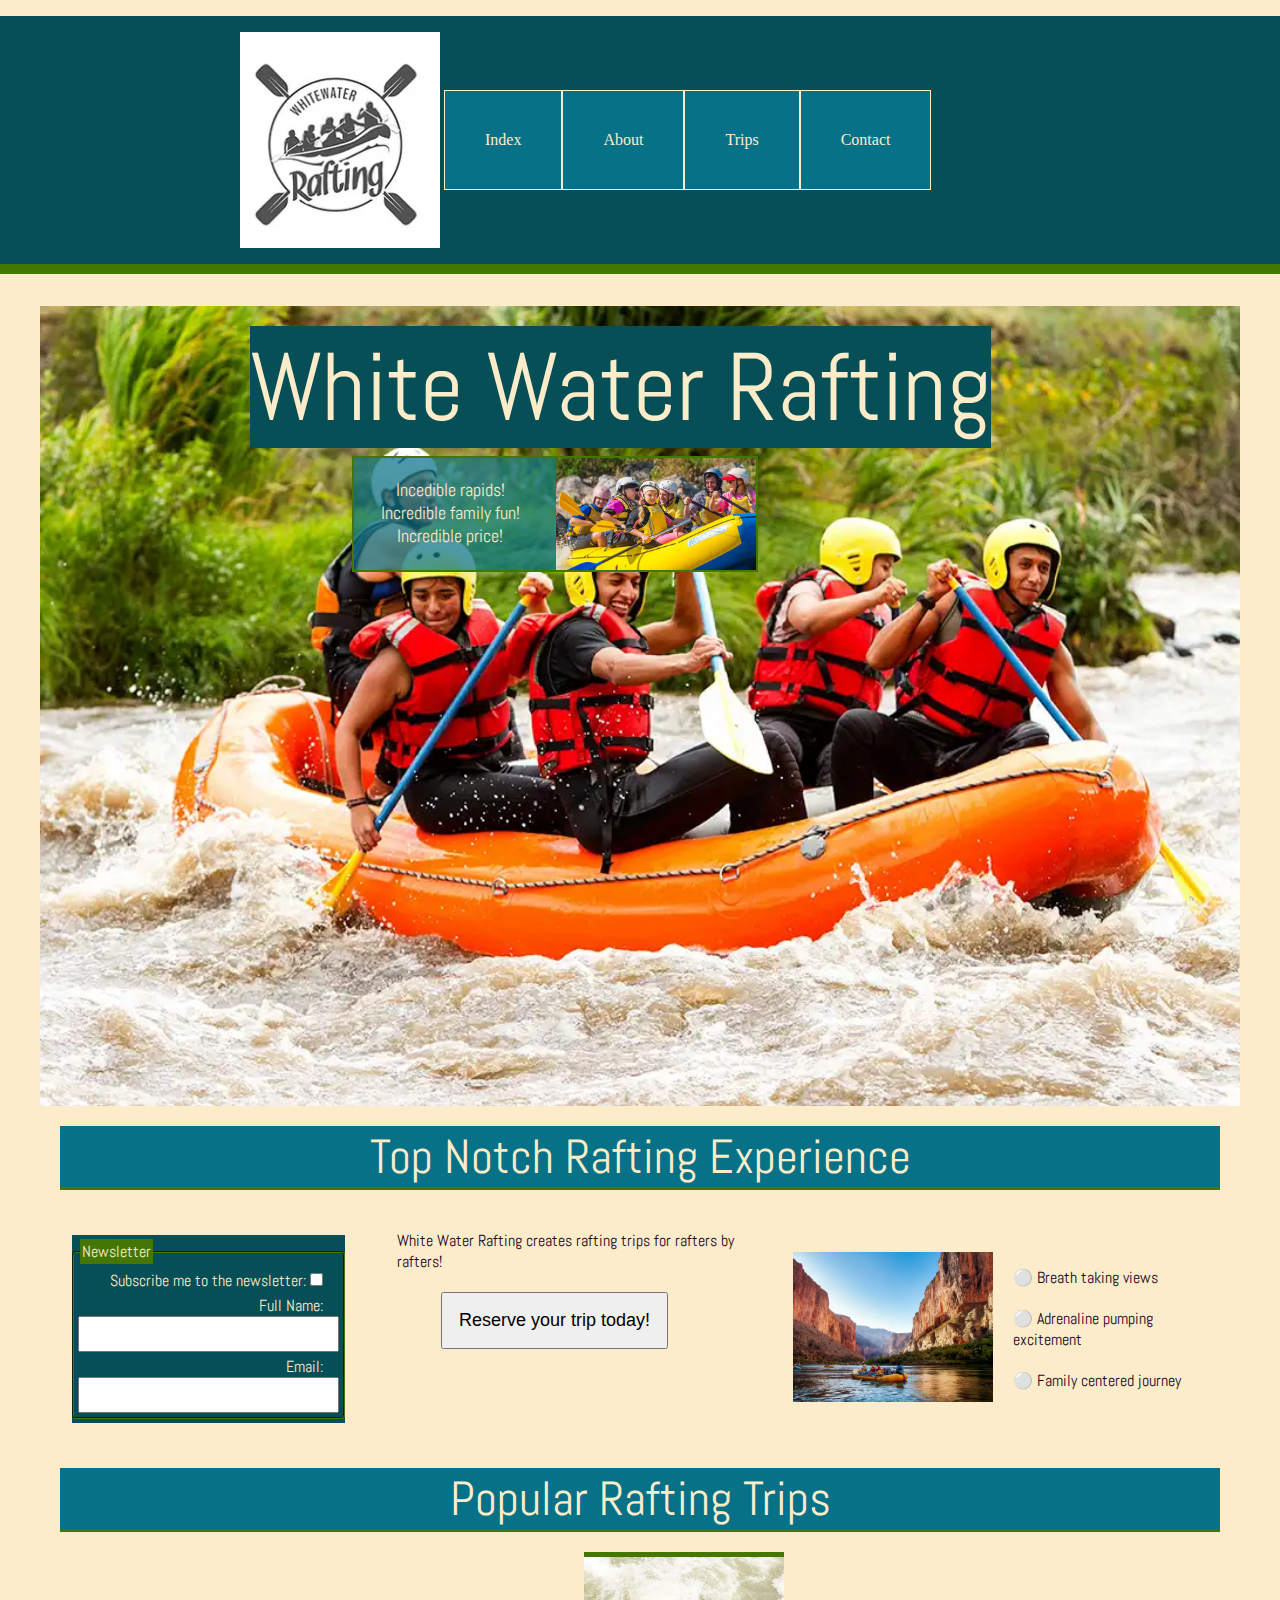
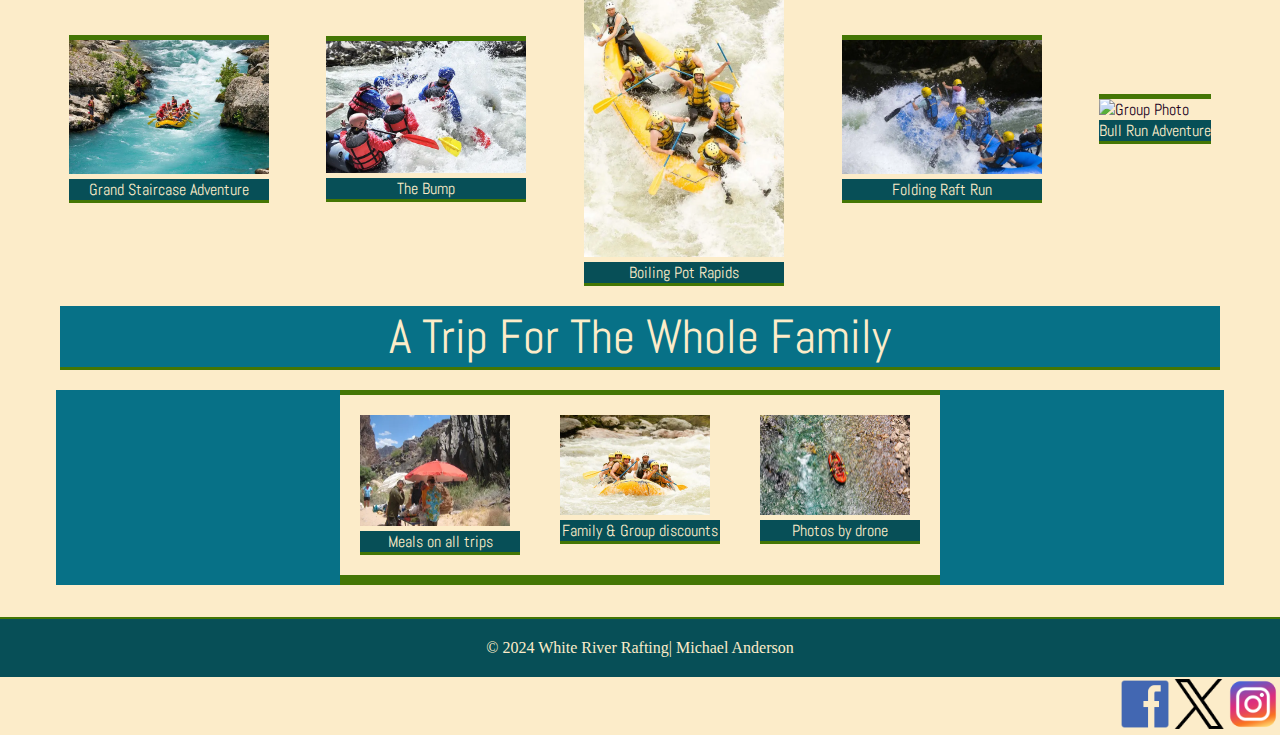
==== wwr/index.html @ d45f382c "Updated sites and prepped for final assignment" ====
<!DOCTYPE html>
<html lang="en-US">
    <head>
        <meta charset="utf-8">
        <meta name="viewport" content="width=device-width,initial-scale=1.0">
        <meta name="description" content="Michael Anderson's White Water Rafting webpage for education in website development speifically the Home Page">
        <meta name="author" content="Michael Anderson">
        <title>White Water Rafting: Home</title>
        <link rel="stylesheet" href="styles/rafting.css">
        <link rel="preconnect" href="https://fonts.googleapis.com">
        <link rel="preconnect" href="https://fonts.gstatic.com" crossorigin>
        <link href="https://fonts.googleapis.com/css2?family=Abel&family=Kanit:wght@100;300;400&display=swap" rel="stylesheet">
    </head>
    <body>
        <header>
            <img src="images/logo.webp" alt="White Water Rafting" width="200">
            <nav>
                <ul class="navigation">
                    <li><a href="index.html">Index</a></li>
                    <li><a href="about.html">About</a></li>
                    <li><a href="trips.html">Trips</a></li>
                    <li><a href="contact.html">Contact</a></li>
                </ul>
            </nav>
        </header>
        <main>
            <div class="hero">
                <img src="images/index_hero.webp" alt="Rafting Image" width="1024">   
                <h1>White Water Rafting</h1>             
                <article>           
                    <img src="images/index_family.webp" alt="Smiling Girl" width="200">
                    <p>Incedible rapids! Incredible family fun! Incredible price!</p>
                </article>
            </div>
            <section>
                <h2>Top Notch Rafting Experience</h2>
                    <div class="flexbox-item flexbox-container-2">                        
                        <form>
                            <div class="flexbox-container newsletterhome">
                            <fieldset>
                                <legend>Newsletter</legend>
                                <div class="form-item">
                                    <label for="newsletterhome">Subscribe me to the newsletter: <input type="checkbox" id="newsletterhome" name="newsletterhome"></label>
                                </div>
                                <div class="form-item column1">
                                    <label for="fullname">Full Name:</label>
                                    <input type="text" id="fullname" name="fullname">
                                </div>
                                <div class="form-item column1">
                                    <label for="useremail">Email:</label>
                                    <input type="email" id="useremail" name="useremail">
                                </div>
                            </fieldset>
                            </div>
                        </form>
                        <div class="histroy-1">
                            <p>White Water Rafting creates rafting trips for rafters by rafters!</p>
                            <a href="trips.html">
                                <button>Reserve your trip today!</button>
                            </a>
                        </div>
                        <div class="flexbox-item history-2">
                            <img src="images/index_view.webp" alt="Hemets on Raft" width="200">
                        </div>
                        <div class="flexbox-item history-3">
                            <p>⚪ Breath taking views
                            </p>
                            <p>⚪ Adrenaline pumping excitement
                            </p>
                            <p>⚪ Family centered journey
                            </p>
                        </div>

                    </div>
            </section>
            <section>
                <h2>Popular Rafting Trips</h2>
                    <div class="flexbox-container">
                        <figure>
                            <img src="images/distant_shot.webp" alt="Distant Shot of Raft" width="200">
                            <figcaption>Grand Staircase Adventure</figcaption>
                        </figure>
                        <figure>
                            <img src="images/rapids_close.webp" alt="Rapids Up Close" width="200">
                            <figcaption>The Bump</figcaption>
                        </figure>
                        <figure>
                            <img src="images/rapids_yellow.webp" alt="Rapids with Yellow Raft" width="200">
                            <figcaption>Boiling Pot Rapids</figcaption>
                        </figure>
                        <figure>
                            <img src="images/rapids_blue.webp" alt="Rapids With Blue Raft" width="200">
                            <figcaption>Folding Raft Run</figcaption>
                        </figure>
                        <figure>
                            <img src="images/group_shot.webp" alt="Group Photo" width="200">                            
                            <figcaption>Bull Run Adventure</figcaption>
                        </figure>
                    </div>
            </section>
                <h2>A Trip For The Whole Family</h2>
                <div class="flexbox-container employee-info">
                    <div class="grid-container">
                        <figure class="grid-item"><img src="images/index_food.webp" alt="food" width="150" height="111">
                            <figcaption class="bonus-text">Meals on all trips</figcaption>
                        </figure>
                        <figure class="grid-item"><img src="images/index_image.webp" alt="Der" width="150">
                            <figcaption class="bonus-text">Family & Group discounts</figcaption>
                        </figure>
                        <figure class="grid-item"><img src="images/drone_photos.webp" alt="Tinka" width="150">
                        <figcaption class="bonus-text">Photos by drone</figcaption>
                        </figure>
                    </div>
                </div>
        </main>
        <footer>
            <p class="footer-text">© 2024 White River Rafting| Michael Anderson</p>
            <nav class="socialinks">
            <a href="https://facebook.com">
                <img src="images/facbook_symbol.webp" alt="Facebook" width="50">
            </a>
            <a href="https://twitter.com">
                <img src="images/x_twitter.webp" alt="X (Formerly Twitter)" width="50">
            </a>
            <a href="https://instagram.com">
                <img src="images/instagram_icon.webp" alt="Instagram" width="50">
            </a>
            </nav>
        </footer>
    </body>
</html>
---- wwr/styles/rafting.css ----
:root {
    --background-color: #FCECC9;
    --heading-background-color: #074f57;
    --heading-text-color: #FCECC9;;
    --accent-background-color: #077187;
    --padding: 5px;
    --border: 2px solid #447604;
    --color: #22031F;
    --heading-font: "Kanit", sans-serif;
}

*{
    margin: 0;
    padding: 0;
    box-sizing: border-box;
}

a {
    text-decoration: none;
}

article {
    position: absolute;
    top:150px;
    left: 312px;
    border: var(--border);
    background-color:#077287b6;
    color:#22031F

}

article img {
    float: right;
    margin-left: 30px;
    max-width: 200px;
}

article p {
    color: #fcecc9;
    font-size: large;
    text-align: center;

}

body {
    background-color: var(--background-color);
    color: var(--color)
}

.contact-info {
    background-color: var(--accent-background-color);
    margin: 1rem;
}

details{
    background-color: #077187;
    color: #fcecc9;
    max-width: 200px;
    margin: 2px;
    padding: 2px;
}

main {
	max-width: 1200px;
	margin: 2rem auto;
	font-family: "Abel", sans-serif;
}

.hero {
    position: relative;

}
.hero2{
    position: static;
}

.hero img {
    display: block;
    width: 100%;
    height: auto;
    background-position: center;
    background-repeat: no-repeat;
    background-size: cover;
    position: relative;
}

header {
    margin: 1rem auto;
    display: grid;
    grid-template-columns: 2.25fr 1fr 2fr;
    background-color: var(--heading-background-color);
    align-items: center;
    border-bottom: solid 10px #447604;
}

h1 {
    position: absolute;
    top: 20px;
    left: 210px;
    background-color: var(--heading-background-color);
    font: var(--heading-font);
    font-size: 6rem;
    color:#FCECC9;

}

header img {
    margin: 1rem 0.25rem 1rem 15rem;
    width: 200px;
    height: auto;

}

nav {
    text-align: right;
}

.navigation {
	display: flex;
    list-style: none;
    background-color: var(--accent-background-color);
}

.navigation li {
    flex: 1 1 100%
}

.navigation a {
    display: block;
    padding: 40px;
    color: var(--background-color);
    text-decoration: none;
    border: 1px solid #FCECC9
}

.navigation a:hover {
    background-color:#447604
}

.flexbox-item{
    justify-content: space-around;
    align-content: center;
    color:#FCECC9;
}

.flexbox-container-2 {
    display: flex;
    flex-direction: row;
    justify-content: space-between;
}

.flexbox-history {
    width: 200px;
}


h2 {
    background-color: var(--accent-background-color);
    color:#FCECC9;
    font: var(--heading-font);
    font-size: 3rem;
    margin: 20px;
    text-align: center;
    border-bottom: 3px solid #447604;
}

.flexbox-container{
    display: flex;
    flex-direction: row;
    justify-content: space-around;
    align-items: center;
}

.employee-info {
    display:flex;
    flex-direction: column;
    background-color: var(--accent-background-color);
    margin: 1rem;
}

.grid-container {
    display: grid;
    grid-template-columns: 200px 200px 200px;
    background-color: #FCECC9;
}
.grid-item {
    align-items: center;
    padding: 20px;
    border-bottom: 10px solid #447604;
}


.newsletterhome {
    background-color: var(--heading-background-color);
    margin: 1rem;
}

figure {
    border-top: solid 5px #447604
}

figcaption {
    text-align: center;
    background-color: var(--heading-background-color);
    color: #FCECC9;
    border-bottom: 3px solid #447604;
}
footer {
    background-color: var(--heading-background-color);
    border-top: var(--border);
    text-align: center;
}

p {
    color: var(--color);
    margin: 20px;
}

p.contact-text{
    color: #FCECC9;
    margin: 20px;
}

p.footer-text{
    color: #FCECC9;
    margin: 20px;
}

.socialinks{
    background-color: #FCECC9;
    padding: 2px;
}
/*=================== Form Information ======================*/

fieldset{
    display: grid;
    grid-gap: .25rem;
    border-color: #447604;
    margin: 4px auto;
    padding: 4px;
    border-radius: .25rem;
 }

form{
    max-width: 500px;
    margin-inline: 12px;
    margin-top: 5px;
    margin-bottom: 5px;
    padding: 4px;
    border-radius: .25rem;
    background-color: #FCECC9;
    
}

.form-item {
    display: grid;
    align-items: center;
}

label {
    text-align: right;
    padding-right: 1rem
}

legend {
    padding: 2px;
    background-color: #447604;
    color: #FCECC9;
    margin: 2px;
}

input, select, textarea {
    padding: 5px;
    font-size: larger;
}

button {
    padding: 1rem;
    margin-inline: 12px;
    margin-left: 4rem;
    font-size: large;
}

button:hover {
    background-color: #447604;
}
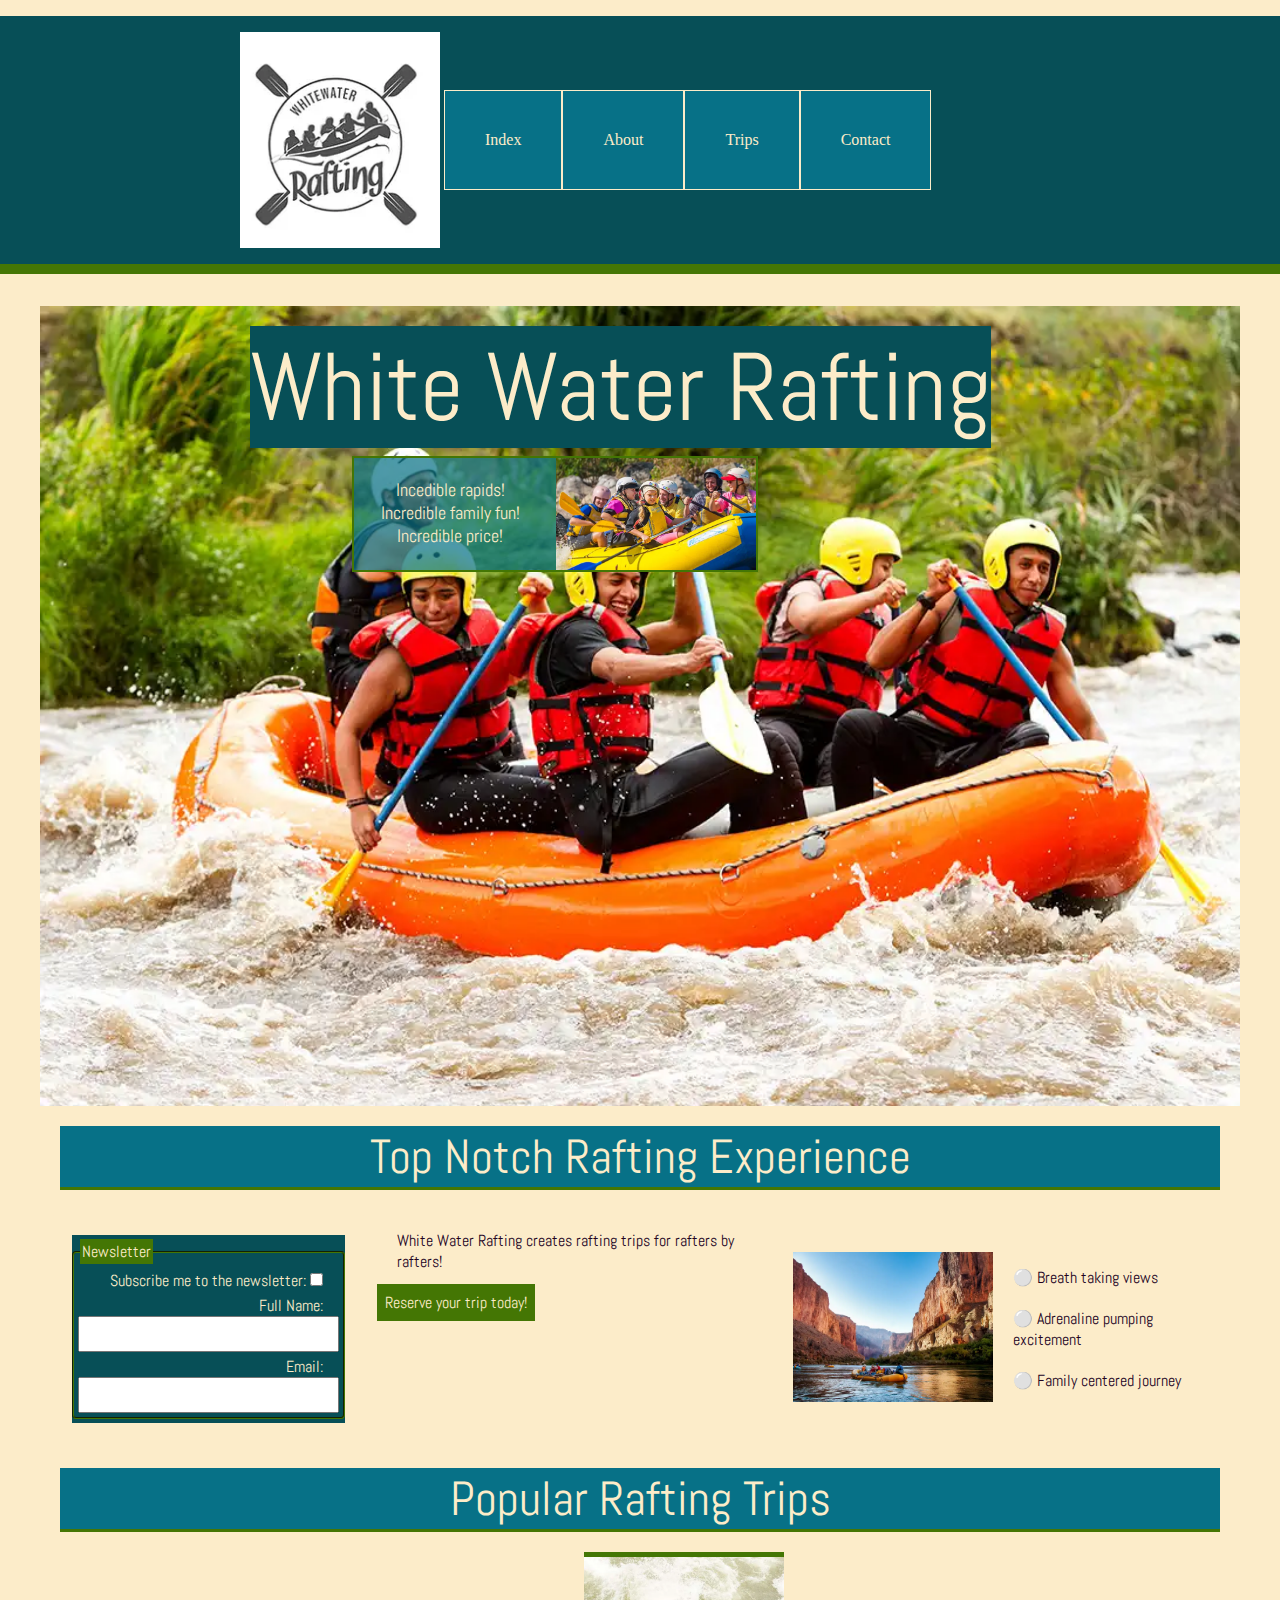
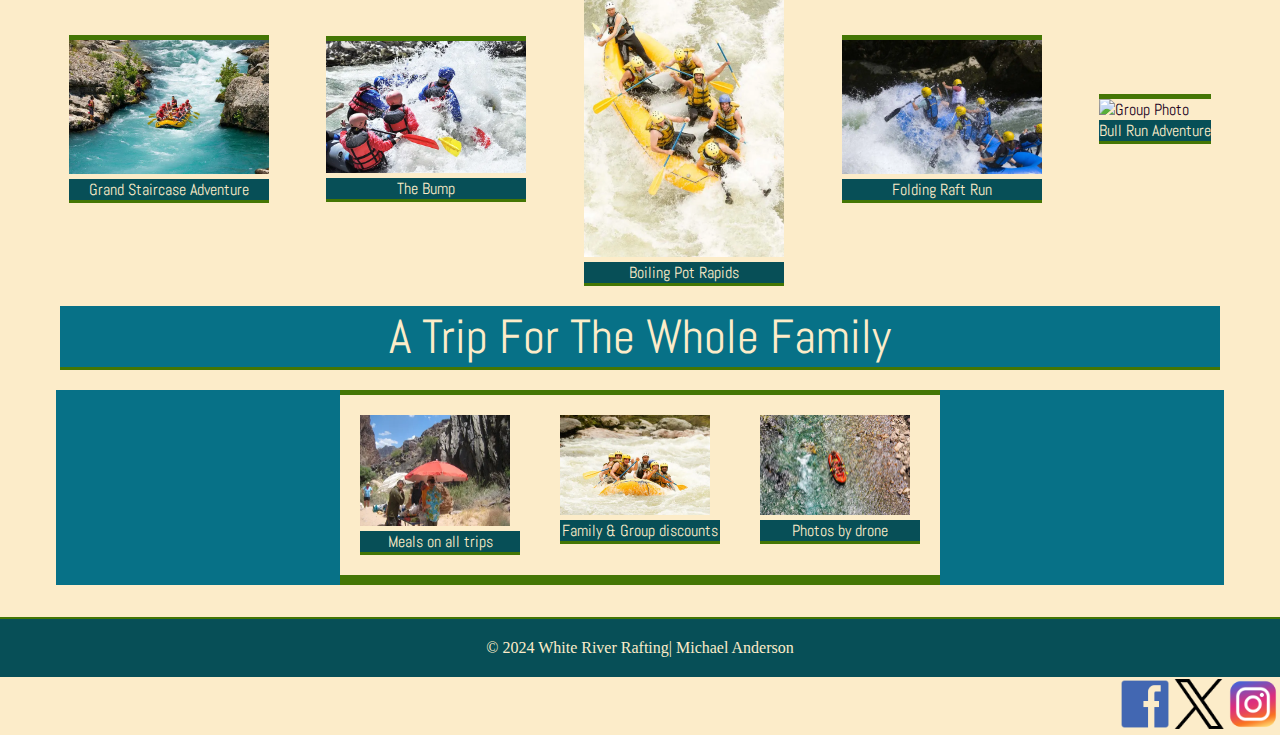
==== commit b94ed3c1: "Nearing completion" ====
--- a/wwr/index.html
+++ b/wwr/index.html
@@ -55,8 +55,8 @@
                         </form>
                         <div class="histroy-1">
                             <p>White Water Rafting creates rafting trips for rafters by rafters!</p>
-                            <a href="trips.html">
-                                <button>Reserve your trip today!</button>
+                            <a class ="btn" href="trips.html">
+                            Reserve your trip today!
                             </a>
                         </div>
                         <div class="flexbox-item history-2">
--- a/wwr/styles/rafting.css
+++ b/wwr/styles/rafting.css
@@ -47,6 +47,14 @@
     color: var(--color)
 }
 
+.btn {
+    text-decoration: none;
+    padding: 0.5rem;
+    background-color: #447604;
+    color: #FCECC9;
+  }
+  
+
 .contact-info {
     background-color: var(--accent-background-color);
     margin: 1rem;
@@ -183,6 +191,14 @@
     grid-template-columns: 200px 200px 200px;
     background-color: #FCECC9;
 }
+
+.grid-info {
+    display: grid;
+    grid-template-columns: 240px 240px 240px 240px 240px;
+    background-color: #FCECC9;
+    border:solid #447604;
+}
+
 .grid-item {
     align-items: center;
     padding: 20px;
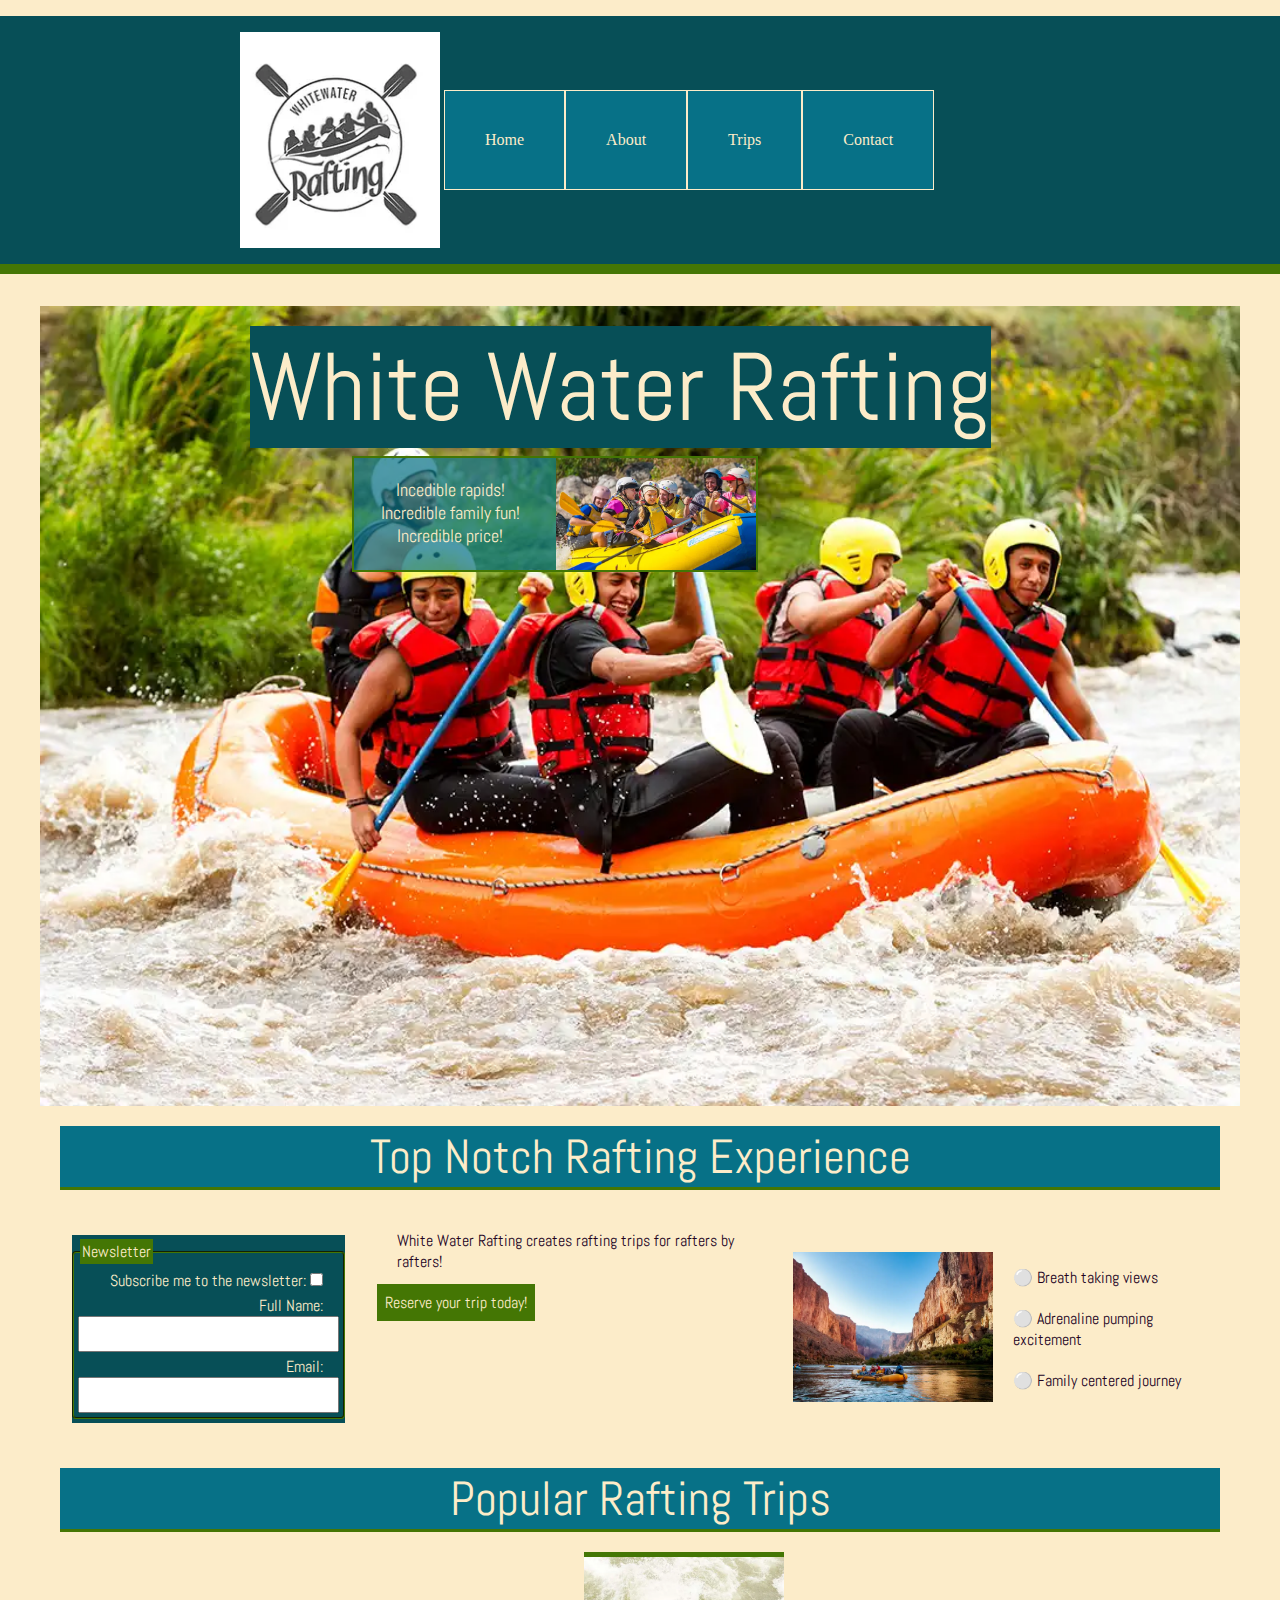
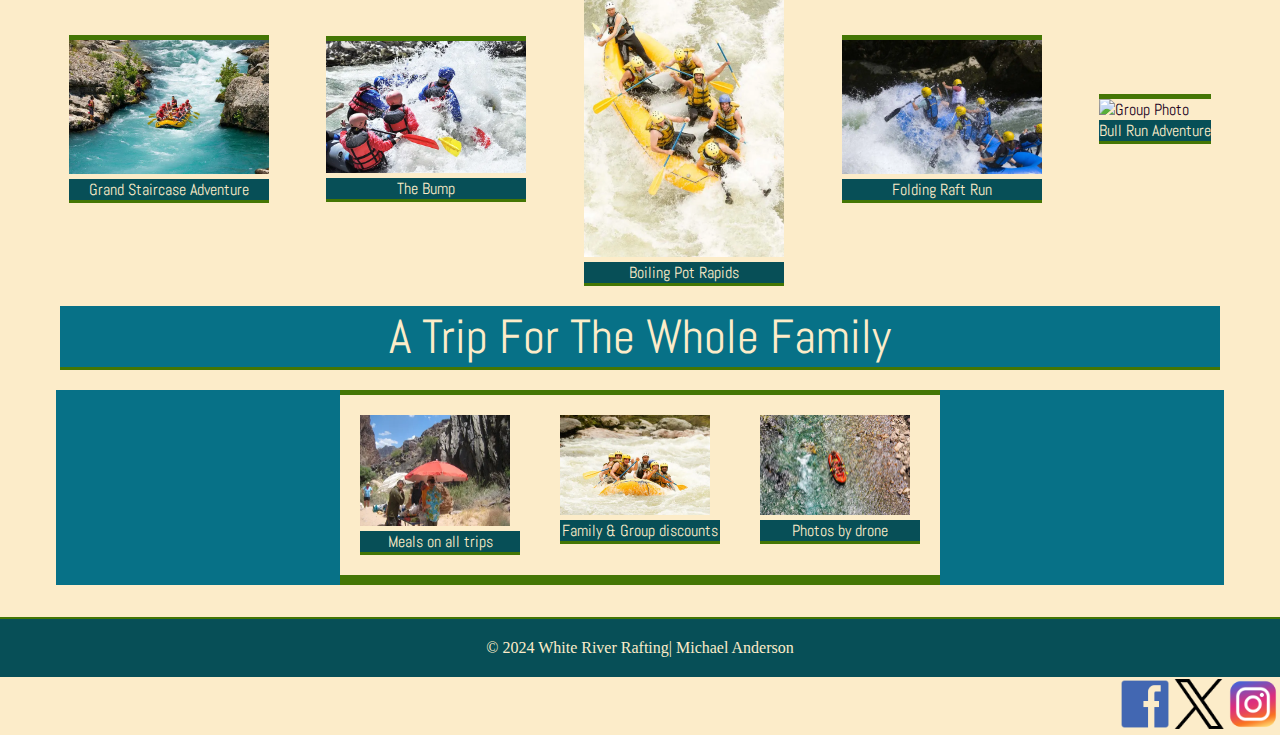
==== commit da3c3f7c: "Edited "Index" to be "Home" page" ====
--- a/wwr/index.html
+++ b/wwr/index.html
@@ -16,7 +16,7 @@
             <img src="images/logo.webp" alt="White Water Rafting" width="200">
             <nav>
                 <ul class="navigation">
-                    <li><a href="index.html">Index</a></li>
+                    <li><a href="index.html">Home</a></li>
                     <li><a href="about.html">About</a></li>
                     <li><a href="trips.html">Trips</a></li>
                     <li><a href="contact.html">Contact</a></li>
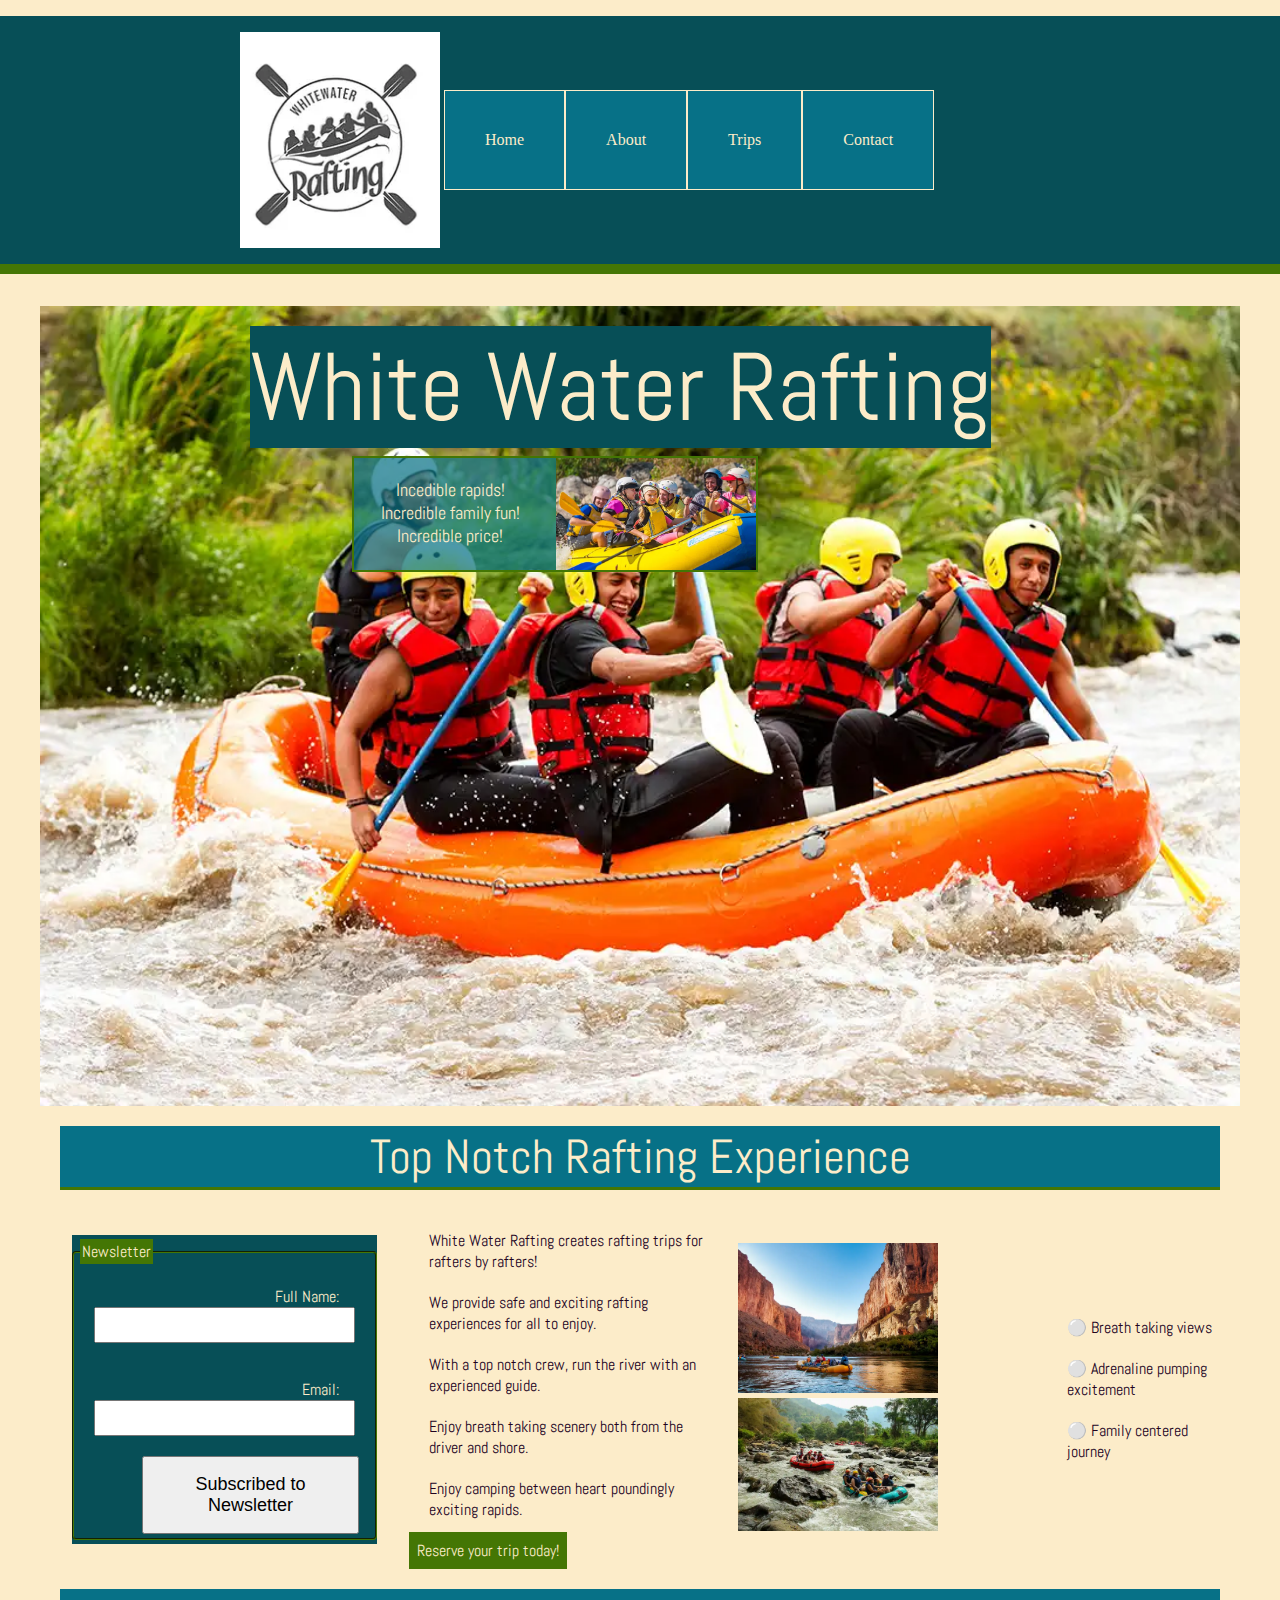
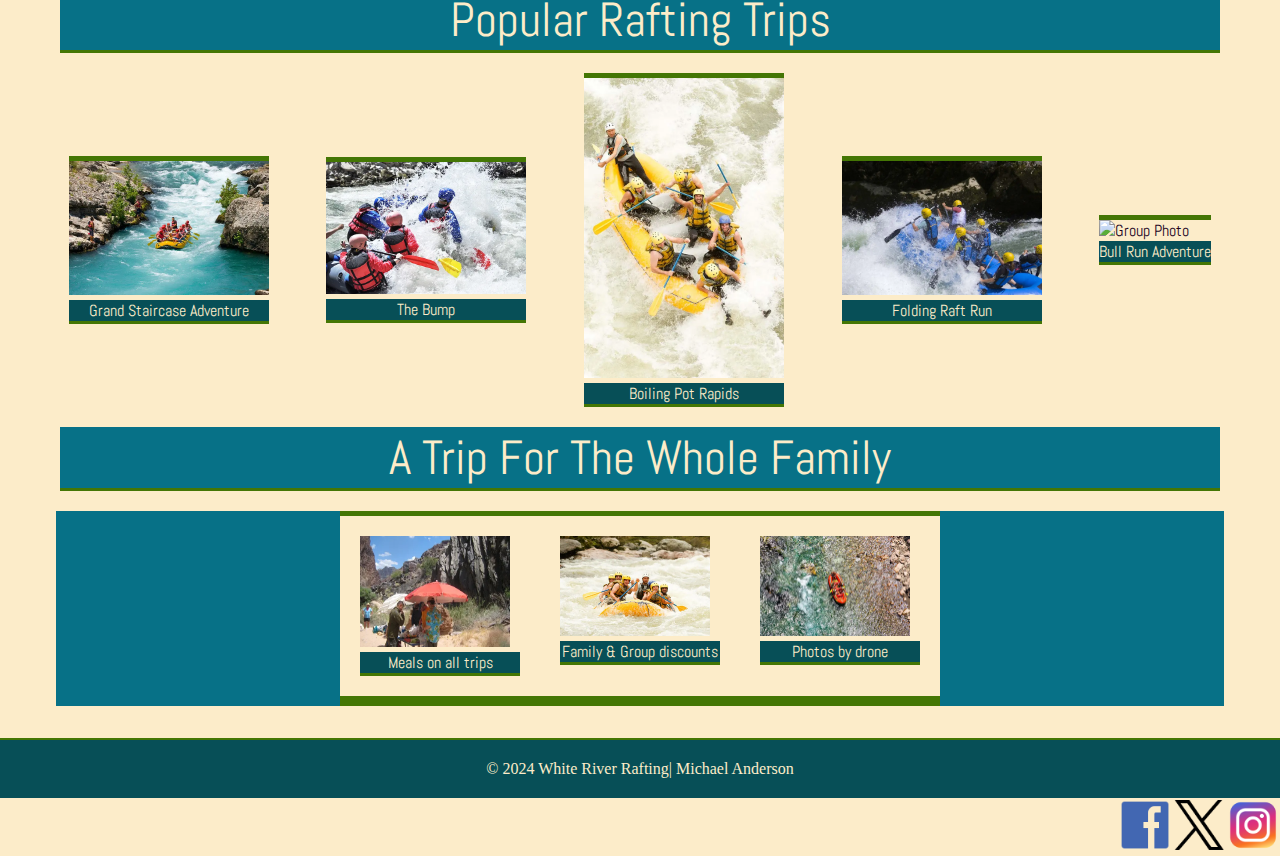
==== commit e9e9c4a3: "fine uned home page" ====
--- a/wwr/index.html
+++ b/wwr/index.html
@@ -39,28 +39,33 @@
                             <div class="flexbox-container newsletterhome">
                             <fieldset>
                                 <legend>Newsletter</legend>
-                                <div class="form-item">
-                                    <label for="newsletterhome">Subscribe me to the newsletter: <input type="checkbox" id="newsletterhome" name="newsletterhome"></label>
-                                </div>
-                                <div class="form-item column1">
+                                <div class="form-item newsletterhome">
                                     <label for="fullname">Full Name:</label>
                                     <input type="text" id="fullname" name="fullname">
                                 </div>
-                                <div class="form-item column1">
+                                <div class="form-item newsletterhome">
                                     <label for="useremail">Email:</label>
                                     <input type="email" id="useremail" name="useremail">
                                 </div>
-                            </fieldset>
+                                <div>
+                                    <button type="submit">Subscribed to Newsletter</button>
+                                </div>
+                            </fieldset>    
                             </div>
                         </form>
                         <div class="histroy-1">
                             <p>White Water Rafting creates rafting trips for rafters by rafters!</p>
+                            <p>We provide safe and exciting rafting experiences for all to enjoy.</p>
+                            <p>With a top notch crew, run the river with an experienced guide.</p>
+                            <p>Enjoy breath taking scenery both from the driver and shore.</p>
+                            <p>Enjoy camping between heart poundingly exciting rapids.</p>
                             <a class ="btn" href="trips.html">
                             Reserve your trip today!
                             </a>
                         </div>
                         <div class="flexbox-item history-2">
-                            <img src="images/index_view.webp" alt="Hemets on Raft" width="200">
+                            <img src="images/index_view.webp" alt="River View" width="200">
+                            <img src="images/river_rafts.webp" alt="River View" width="200">
                         </div>
                         <div class="flexbox-item history-3">
                             <p>⚪ Breath taking views
